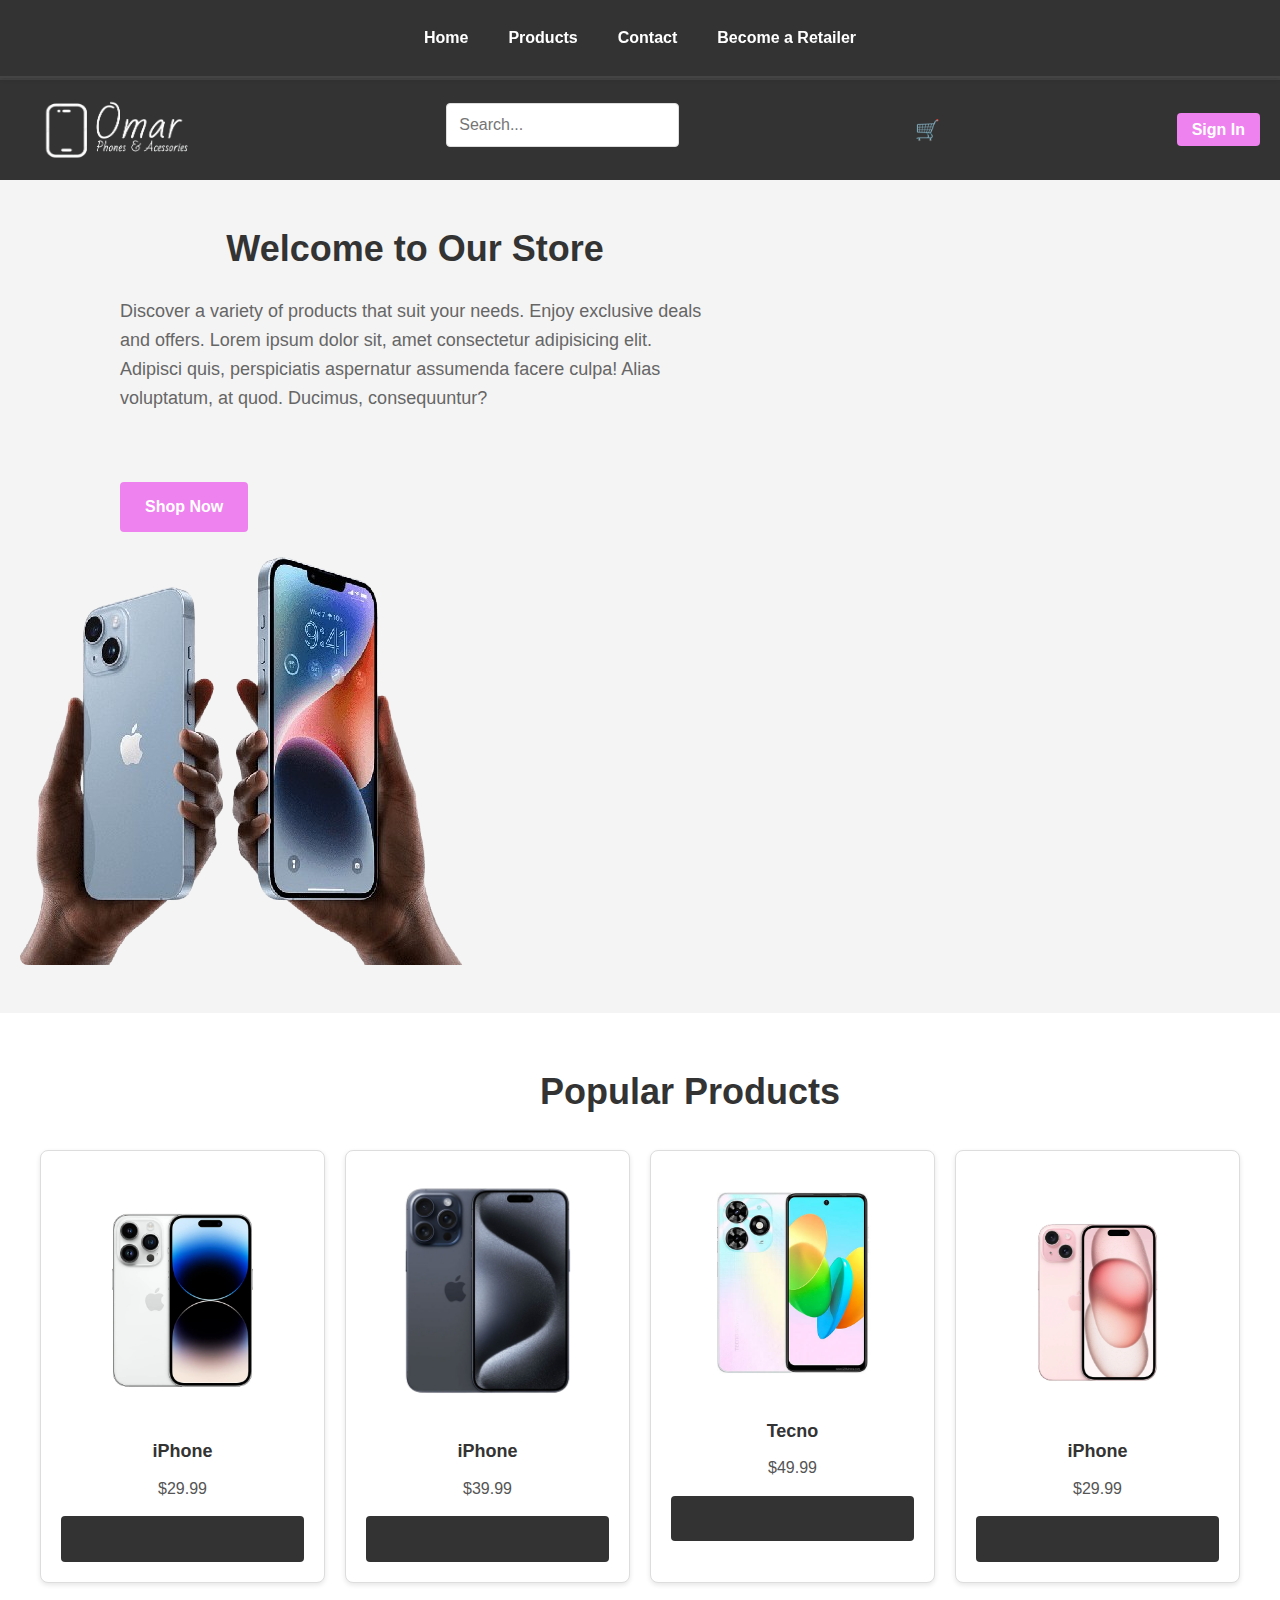
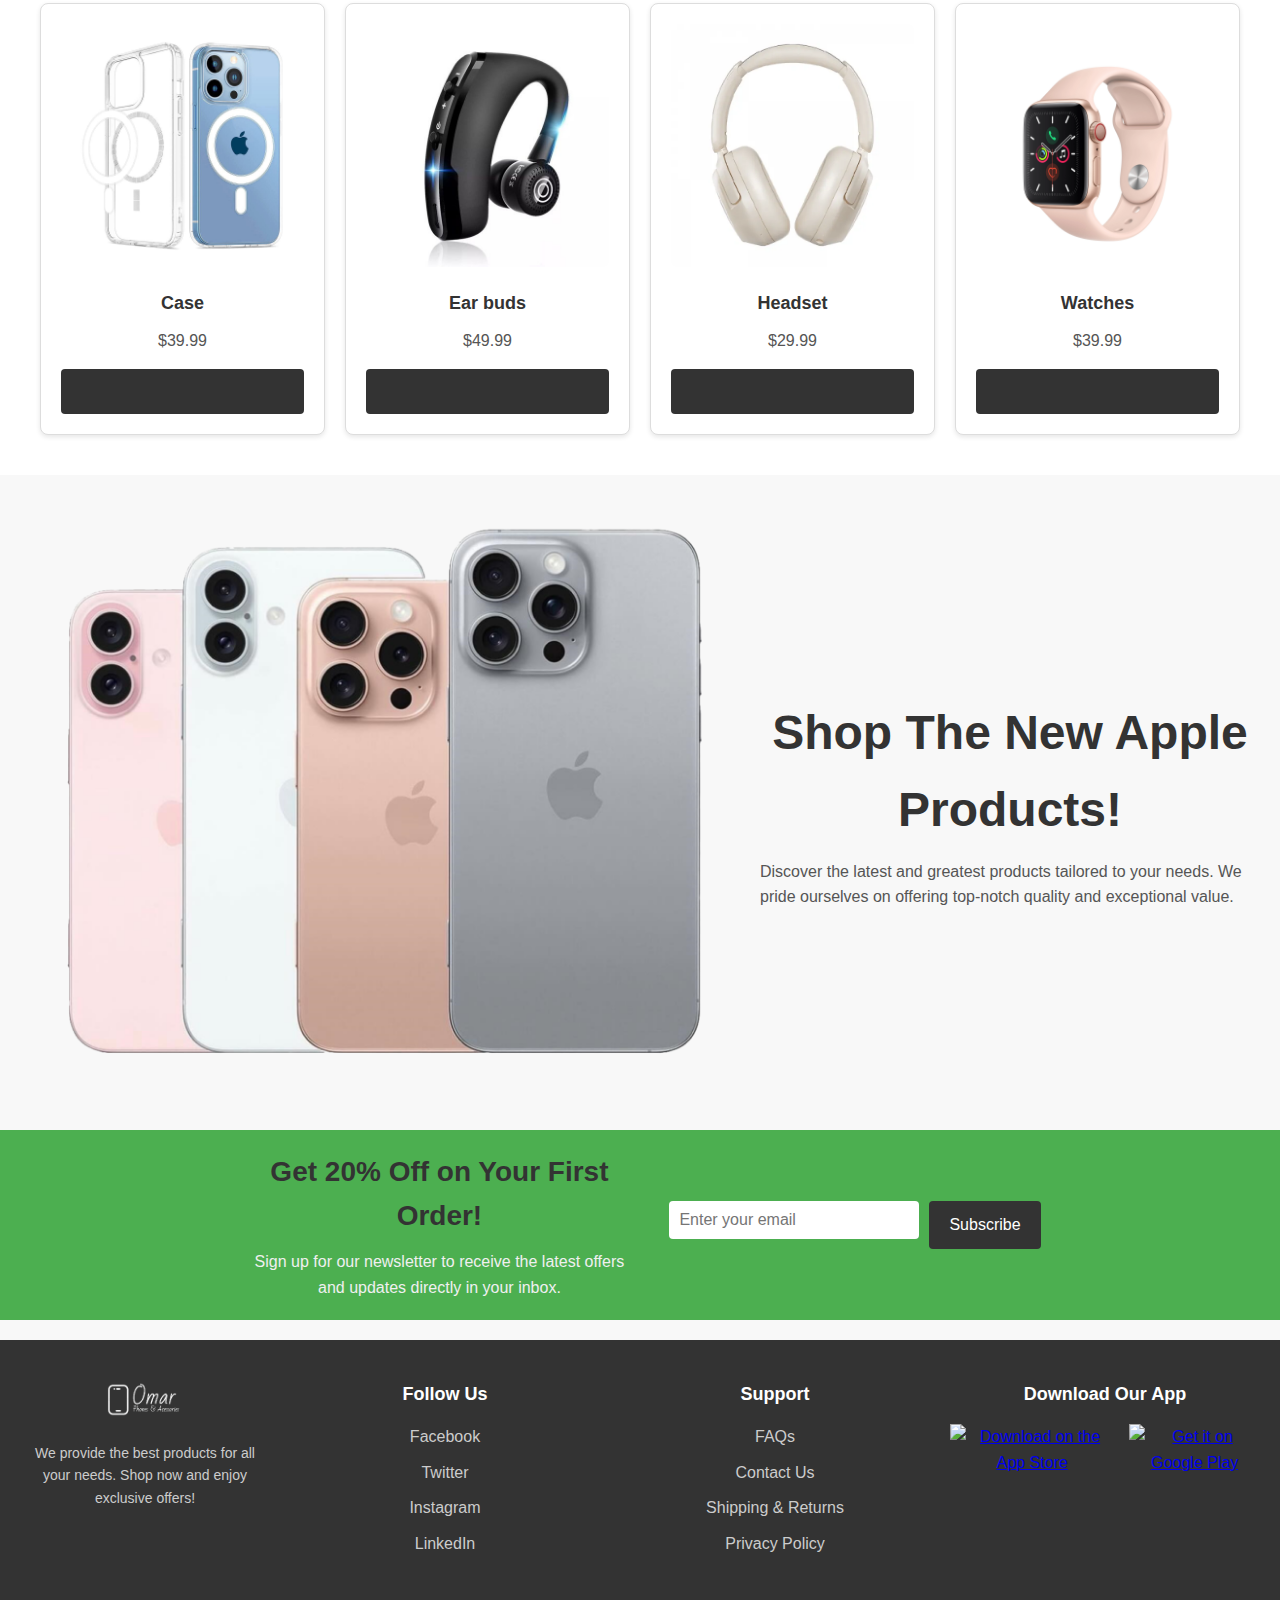
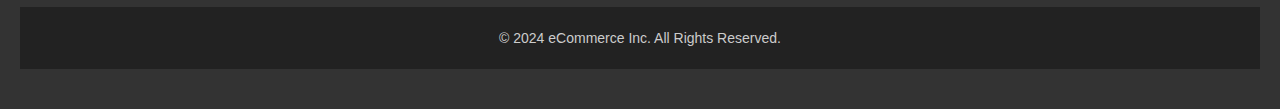
==== index.html @ 6a779250 "initial commit" ====
<!DOCTYPE html>
<html lang="en">
<head>
    <meta charset="UTF-8">
    <meta name="viewport" content="width=device-width, initial-scale=1.0">
    <link rel="stylesheet" href="styles.css">
    <link rel="stylesheet" href="style1.css">
    <title>Omar Phones & Accessories</title>
</head>
<body>

    <!-- First Navbar -->
    <nav class="navbar navbar-top">
        <ul class="navbar-list">
            <li><a href="index.html" class="navbar-link">Home</a></li>
            <li><a href="products.html" class="navbar-link">Products</a></li>
            <li><a href="Contact.html" class="navbar-link">Contact</a></li>
            <li><a href="authPage.html" class="navbar-link">Become a Retailer</a></li>
        </ul>
    </nav>

    <!-- Second Navbar -->
    <nav class="navbar navbar-bottom">
        <div class="navbar-container">
            <!-- Logo -->
            <div class="logo">
                <a href="index.html" class="logo-link"><img class="logo" src="./images/logo.png" alt="logo"></a>
            </div>

            <!-- Search Bar -->
            <div class="search-bar">
                <input type="text" placeholder="Search...">
            </div>

            <!-- Cart Icon -->
            <div class="cart-icon">
                <a href="cart.html">🛒</a>
            </div>

            <!-- Sign In Button -->
            <div class="sign-in-btn">
                <a href="authPage.html" class="sign-in-link">Sign In</a>
            </div>
        </div>
    </nav>

    <!-- Hero Section -->
    <section class="hero">
        <div class="hero-content">
            <h1 class="hero-title">Welcome to Our Store</h1>
            <p class="hero-text">Discover a variety of products that suit your needs. Enjoy exclusive deals and offers. Lorem ipsum dolor sit, amet consectetur adipisicing elit. Adipisci quis, perspiciatis aspernatur assumenda facere culpa! Alias voluptatum,  at  quod. Ducimus, consequuntur?</p>
            <a href="products.html" class="cta-btn">Shop Now</a>
        </div>
        <div class="hero-image">
            <img src="./images/133-removebg-preview.png" alt="Hero Image">
        </div>
    </section>

    <section class="products-section">
        <h1 class="head">Popular Products </h1>
        <div class="products-container">
            <div class="product-card">
                <img src="./images/14pro.webp" alt="Product 1">
                <h3>iPhone</h3>
                <p>$29.99</p>
                <a href="products.html" class="view-btn">View</a>
            </div>
            <div class="product-card">
                <img src="./images/15pm.png" alt="Product 2">
                <h3>iPhone</h3>
                <p>$39.99</p>
                <a href="products.html" class="view-btn">View</a>
            </div>
            <div class="product-card">
                <img src="./images/s2.JPG" alt="Product 3">
                <h3>Tecno</h3>
                <p>$49.99</p>
                <a href="products.html" class="view-btn">View</a>
            </div>
            <div class="product-card">
                <img src="./images/p1.webp" alt="Product 1">
                <h3>iPhone</h3>
                <p>$29.99</p>
                <a href="products.html" class="view-btn">View</a>
            </div>
            <div class="product-card">
                <img src="./images/case01.jpg" alt="Product 2">
                <h3>Case </h3>
                <p>$39.99</p>
                <a href="products.html" class="view-btn">View</a>
            </div>
            <div class="product-card">
                <img src="./images/case3.jpg" alt="Product 3">
                <h3>Ear buds </h3>
                <p>$49.99</p>
                <a href="products.html" class="view-btn">View</a>
            </div>
            <div class="product-card">
                <img src="./images/case7.webp" alt="Product 1">
                <h3>Headset</h3>
                <p>$29.99</p>
                <a href="products.html" class="view-btn">View</a>
            </div>
            <div class="product-card">
                <img src="./images/case4.webp" alt="Product 2">
                <h3>Watches</h3>
                <p>$39.99</p>
                <a href="products.html" class="view-btn">View</a>
            </div>
          
           
           
        </div>
    </section>

    <section class="image-text-section">
        <div class="image-container">
            <img src="./images/ee.png" alt="Placeholder Image">
        </div>
        <div class="text-container">
            <h2 class="section-header">Shop The New Apple Products!</h2>
            <p class="section-text">
                Discover the latest and greatest products tailored to your needs. 
                We pride ourselves on offering top-notch quality and exceptional value.
            </p>
        </div>
    </section>

    <!-- Banner Section -->
    <section class="banner">
        <div class="banner-content">
            <div class="offer">
                <h2>Get 20% Off on Your First Order!</h2>
                <p>Sign up for our newsletter to receive the latest offers and updates directly in your inbox.</p>
            </div>
            <div class="subscribe">
                <form class="newsletter-form">
                    <input type="email" placeholder="Enter your email" required>
                    <button type="submit" class="subscribe-btn">Subscribe</button>
                </form>
            </div>
        </div>
    </section>
     
    <!-- Footer Section -->
    <footer class="footer">
        <div class="container">
            <!-- Logo Section -->
            <div class="footer-logo">
                <img src="./images/logo.png" alt="Company Logo">
                <p>We provide the best products for all your needs. Shop now and enjoy exclusive offers!</p>
            </div>

            <!-- Social Links -->
            <div class="footer-social">
                <h3>Follow Us</h3>
                <ul>
                    <li><a href="https://facebook.com" target="_blank">Facebook</a></li>
                    <li><a href="https://twitter.com" target="_blank">Twitter</a></li>
                    <li><a href="https://instagram.com" target="_blank">Instagram</a></li>
                    <li><a href="https://linkedin.com" target="_blank">LinkedIn</a></li>
                </ul>
            </div>

            <!-- Support Section -->
            <div class="footer-support">
                <h3>Support</h3>
                <ul>
                    <li><a href="#">FAQs</a></li>
                    <li><a href="#">Contact Us</a></li>
                    <li><a href="#">Shipping & Returns</a></li>
                    <li><a href="#">Privacy Policy</a></li>
                </ul>
            </div>

            <!-- Download App Section -->
            <div class="footer-download">
                <h3>Download Our App</h3>
                <div class="app-links">
                    <a href="#" class="app-store-link">
                        <img src="app-store.png" alt="Download on the App Store">
                    </a>
                    <a href="#" class="app-store-link">
                        <img src="google-play.png" alt="Get it on Google Play">
                    </a>
                </div>
            </div>
        </div>

        <!-- Copyright Section -->
        <div class="footer-copyright">
            <p>&copy; 2024 eCommerce Inc. All Rights Reserved.</p>
        </div>
    </footer>

</body>
</html>
---- styles.css ----
/* General reset for margin and padding */
* {
    margin: 0;
    padding: 0;
    box-sizing: border-box;
}

/* Basic styling for navbars */
.navbar {
    background-color: #333;
    color: white;
    padding: 5px 0;
}

.navbar-top {
    border-bottom: 2px solid #444; /* Border between navbars */
}

/* Make the first navbar sticky */
.navbar-top {
    position: sticky; /* Makes the navbar stick to the top */
    top: 0; /* Sticks it at the very top of the viewport */
    z-index: 1000; /* Ensures it stays above other elements */
     
    box-shadow: 0 2px 4px rgba(0, 0, 0, 0.1); /* Optional shadow for better visibility */
}

/* Additional styles for better design */
.navbar-list {
    display: flex; /* Makes the navbar items display in a row */
    justify-content: space-around; /* Space between navbar links */
    margin: 0;
    padding: 10px 0;
    list-style: none; /* Removes bullets from list */
}

.navbar-link {
    text-decoration: none;
    color: #333; /* Navbar link color */
    font-size: 16px;
    font-weight: 600;
    transition: color 0.3s ease;
}

.navbar-link:hover {
    color: #6a0dad; /* Hover effect with violet color */
}


.navbar-bottom {
    border-top: 2px solid #444;
}

/* Navbar container to manage layout */
.navbar-container {
    display: flex;
    align-items: center;
    justify-content: space-between;
    padding: 10px 20px;
}

.logo{
    width: 200px;
    height: 70px;
}

/* Styling for Logo */
.logo .logo-link {
    color: white;
    font-size: 24px;
    text-decoration: none;
}

/* Styling for Search Bar */
.search-bar input {
    padding: 8px;
    width: 200px;
    border-radius: 4px;
    border: 1px solid #ccc;
}

/* Styling for Cart Icon */
.cart-icon a {
    color: white;
    font-size: 20px;
    text-decoration: none;
    padding: 10px;
}

/* Styling for Sign In Button */
.sign-in-btn .sign-in-link {
    color: white;
    background-color: violet;
    padding: 8px 15px;
    border-radius: 4px;
    text-decoration: none;
    font-weight: bold;
    transition: background-color 0.3s, transform 0.2s;
}

.sign-in-btn .sign-in-link:hover {
    background-color: darkviolet;
    transform: scale(1.05);
}

/* Navbar List styling for first navbar */
.navbar-list {
    list-style: none;
    display: flex;
    justify-content: center;
}

.navbar-link {
    color: white;
    text-decoration: none;
    padding: 10px 20px;
    display: block;
    transition: background-color 0.3s;
}

.navbar-link:hover {
    background-color: #555;
}

/* Hero Section */
.hero {
    display: flex;
    justify-content: space-between;
    align-items: center;
    padding: 40px 20px;
    background-color: #f4f4f4;
    flex-wrap: wrap; 
}

.hero-content {
    max-width: 50%;
    padding-right: 30px;
    margin-left: 100px;
}

.hero-title {
    font-size: 36px;
    font-weight: bold;
    color: #333;
}

.hero-text {
    margin-top: 10px;
    font-size: 18px;
    color: #666;
}

.cta-btn {
    display: inline-block;
    margin-top: 70px;
    padding: 12px 25px;
    background-color: violet;
    color: white;
    text-decoration: none;
    border-radius: 4px;
    font-weight: bold;
    transition: background-color 0.3s;
}

.cta-btn:hover {
    background-color: darkviolet;
}

/* Hero Image */
.hero-image img {
    max-width: 100%;
    height: auto;
    border-radius: 8px;
}

/* cards  */
/* General reset */
* {
    margin: 0;
    padding: 0;
    box-sizing: border-box;
}

.head {
    margin-left: 100px;
    padding: 10px;
    font-size: 36px;
    font-weight: bold;
    color: #333;
}

/* Container for the product cards */
.products {
    padding: 40px 20px;
    background-color: #f4f4f4;
}

.product-cards-container {
    display: grid;
    grid-template-columns: repeat(auto-fill, minmax(250px, 1fr));
    gap: 20px;
}

/* Styling for individual product card */
.product-card {
    background-color: white;
    border: 1px solid #ddd;
    border-radius: 8px;
    overflow: hidden;
    box-shadow: 0 2px 8px rgba(0, 0, 0, 0.1);
    transition: transform 0.3s ease;
    text-align: center;
}

.product-card:hover {
    transform: translateY(-10px); /* Hover effect to lift the card */
}

/* Image inside the card */
.product-card img {
    width: 100%;
    height: 200px;
    object-fit: cover;
}

/* Card content (name and price) */
.product-card .card-content {
    padding: 15px;
}

.product-card .card-title {
    font-size: 20px;
    font-weight: bold;
    color: #333;
}

.product-card .card-price {
    font-size: 18px;
    color: #888;
    margin-top: 10px;
}

/* Link styling */
.product-card a {
    display: block;
    text-decoration: none;
    color: inherit;
}

/* Responsive Adjustments */
@media (max-width: 768px) {
    .product-cards-container {
        grid-template-columns: repeat(auto-fill, minmax(200px, 1fr)); /* Slightly smaller grid items */
    }

    .product-card .card-title {
        font-size: 18px; /* Smaller title font size */
    }

    .product-card .card-price {
        font-size: 16px; /* Smaller price font size */
    }
}


/* General Reset */
* {
    margin: 0;
    padding: 0;
    box-sizing: border-box;
}

/* Apply to entire body via auth-section */
.auth-section {
    display: flex;
    justify-content: center;
    align-items: center;
    height: 100vh;
    background-color: #f5f5f5;  /* Light gray background for the entire page */
    font-family: Arial, sans-serif;
}

/* Auth Container */
.auth-container {
    width: 100%;
    max-width: 400px;
    background-color: white;
    padding: 20px;
    border-radius: 8px;
    box-shadow: 0 4px 10px rgba(0, 0, 0, 0.1);
}

/* Tab Navigation */
.tab-nav {
    display: flex;
    justify-content: space-between;
    margin-bottom: 20px;
}

.tab-button {
    background: none;
    border: none;
    font-size: 18px;
    font-weight: bold;
    color: #333;
    cursor: pointer;
    padding: 10px 20px;
    border-bottom: 3px solid transparent;
    transition: border-color 0.3s ease;
}

.tab-button.active {
    border-color: #4CAF50;
}

.tab-button:hover {
    color: #4CAF50;
}

/* Form Containers */
.form-container {
    display: flex;
    flex-direction: column;
    gap: 15px;
}

h2 {
    text-align: center;
    font-size: 24px;
    color: #333;
    margin-bottom: 20px;
}

input[type="email"],
input[type="password"],
input[type="text"],
textarea {
    padding: 12px;
    font-size: 16px;
    border: 1px solid #ddd;
    border-radius: 4px;
    margin-bottom: 10px;
    width: 100%;
}

textarea {
    resize: vertical;
}

.submit-btn {
    padding: 12px;
    font-size: 16px;
    background-color: #4CAF50;
    color: white;
    border: none;
    border-radius: 4px;
    cursor: pointer;
    transition: background-color 0.3s ease;
}

.submit-btn:hover {
    background-color: #45a049;
}

.switch-form {
    text-align: center;
    font-size: 14px;
}

.switch-form span {
    color: #4CAF50;
    cursor: pointer;
}

.switch-form span:hover {
    text-decoration: underline;
}

/* Terms and Conditions */
.terms-container {
    display: flex;
    align-items: center;
    gap: 10px;
}

.terms-container input {
    width: auto;
}

/* Responsive Design */
@media (max-width: 480px) {
    .auth-section {
        padding: 15px;  /* Optional: Adjust padding for mobile */
    }

    .auth-container {
        width: 100%;
        padding: 15px;
    }

    h2 {
        font-size: 20px;
    }

    input[type="email"],
    input[type="password"],
    input[type="text"],
    textarea {
        font-size: 14px;
    }

    .submit-btn {
        font-size: 14px;
    }
}

/* General Reset */
* {
    margin: 0;
    padding: 0;
    box-sizing: border-box;
}

body {
    font-family: Arial, sans-serif;
    line-height: 1.6;
}

/* Section Container */
.image-text-section {
    display: flex;
    flex-direction: row;
    align-items: center;
    justify-content: center;
    gap: 20px; /* Space between image and text */
    padding: 20px;
}

/* Image Styling */
.image-container img {
    max-width: 100%; /* Ensures the image is responsive */
    height: auto;
    border-radius: 8px; /* Optional: Rounded corners */
}

/* Text Container */
.text-container {
    max-width: 500px;
}

.section-header {
    font-size: 3rem;
    margin-bottom: 10px;
    color: #333;
}

.section-text {
    font-size: 1rem;
    color: #555;
}

/* Responsive Design */
@media (max-width: 768px) {
    .image-text-section {
        flex-direction: column; /* Stack image and text vertically */
        text-align: center;
    }
}


/* Footer Styling */
.footer {
    background-color: #333;
    color: white;
    padding: 40px 20px;
}

.container {
    display: flex;
    flex-wrap: wrap;
    justify-content: space-between;
    gap: 30px;
}

.footer-logo {
    flex: 1;
    max-width: 250px;
}

.footer-logo img {
    width: 100px;
    margin-bottom: 15px;
}

.footer-logo p {
    font-size: 14px;
    color: #ccc;
}

.footer-social,
.footer-support,
.footer-download {
    flex: 1;
    min-width: 220px;
}

.footer-social h3,
.footer-support h3,
.footer-download h3 {
    color: #fff;
    font-size: 18px;
    margin-bottom: 15px;
}

.footer-social ul,
.footer-support ul {
    list-style: none;
}

.footer-social ul li,
.footer-support ul li {
    margin-bottom: 10px;
}

.footer-social ul li a,
.footer-support ul li a {
    color: #ccc;
    text-decoration: none;
}

.footer-social ul li a:hover,
.footer-support ul li a:hover {
    color: #fff;
}

.app-links {
    display: flex;
    gap: 15px;
}

.app-store-link img {
    width: 130px;
    height: auto;
}

/* Copyright Section */
.footer-copyright {
    background-color: #222;
    text-align: center;
    padding: 20px;
    margin-top: 40px;
}

.footer-copyright p {
    font-size: 14px;
    color: #ccc;
}

/* Responsive Styles */
@media (max-width: 768px) {
    .container {
        flex-direction: column;
        align-items: center;
    }

    .footer-logo {
        text-align: center;
        margin-bottom: 30px;
    }

    .footer-social,
    .footer-support,
    .footer-download {
        text-align: center;
        margin-bottom: 30px;
    }

    .app-links {
        justify-content: center;
    }

    .app-store-link img {
        width: 110px;
    }
}

/* General Reset */
* {
    margin: 0;
    padding: 0;
    box-sizing: border-box;
}

body {
    font-family: Arial, sans-serif;
}

/* Banner Styling */
.banner {
    background-color: #4CAF50; /* Green background for the banner */
    color: white;
    padding: 20px 0;
    text-align: center;
}

.banner-content {
    display: flex;
    justify-content: center;
    align-items: center;
    flex-direction: row;
    gap: 30px;
    max-width: 1200px;
    margin: 0 auto;
}

.offer {
    max-width: 400px;
}

.offer h2 {
    font-size: 28px;
    font-weight: bold;
    margin-bottom: 10px;
}

.offer p {
    font-size: 16px;
    color: #f0f0f0;
}

.subscribe {
    display: flex;
    justify-content: center;
    align-items: center;
}

.newsletter-form {
    display: flex;
    gap: 10px;
}

.newsletter-form input {
    padding: 10px;
    font-size: 16px;
    border: none;
    border-radius: 4px;
    width: 250px;
}

.subscribe-btn {
    padding: 10px 20px;
    background-color: #333;
    color: white;
    border: none;
    border-radius: 4px;
    font-size: 16px;
    cursor: pointer;
    transition: background-color 0.3s ease;
}

.subscribe-btn:hover {
    background-color: #555;
}

/* Responsive Design */
@media (max-width: 768px) {
    .banner-content {
        flex-direction: column;
        text-align: center;
    }

    .offer h2 {
        font-size: 24px;
    }

    .newsletter-form input {
        width: 200px;
    }
}



/* Responsive adjustments */
@media (max-width: 768px) {
    .hero {
        flex-direction: column; /* Stack items vertically */
        text-align: center;
    }

    .hero-content {
        max-width: 100%;
        padding-right: 0;
    }

    .hero-title {
        font-size: 28px; /* Reduce font size on smaller screens */
    }

    .hero-text {
        font-size: 16px; /* Smaller text on smaller screens */
    }

    .cta-btn {
        padding: 10px 20px; /* Adjust button padding */
    }

    .hero-image {
        margin-top: 20px;
    }
}

@media (max-width: 480px) {
    .hero-title {
        font-size: 24px; /* Further reduce font size on very small screens */
    }

    .hero-text {
        font-size: 14px; /* Smaller text on very small screens */
    }

    .cta-btn {
        padding: 8px 15px; /* Smaller button */
    }
}
---- style1.css ----
/* General Reset */
* {
    margin: 0;
    padding: 0;
    box-sizing: border-box;
}

body {
    font-family: Arial, sans-serif;
    line-height: 1.6;
    background-color: #f8f8f8;
    color: #333;
}

/* Contact Page Styles */
.contact-section {
    padding: 40px 20px;
    background-color: #fff;
}

.container {
    display: flex;
    justify-content: space-between;
    gap: 20px;
}

.contact-info {
    flex: 1;
    background-color: #f4f4f4;
    padding: 20px;
    border-radius: 8px;
}

.contact-info h2 {
    margin-bottom: 20px;
    font-size: 24px;
    color: #333;
}

.contact-info p {
    margin-bottom: 10px;
    font-size: 16px;
    color: #555;
}

.contact-info ul {
    list-style: none;
}

.contact-info ul li {
    margin-bottom: 10px;
    font-size: 16px;
}

/* Contact Form Styles */
.contact-form {
    flex: 2;
    background-color: #f4f4f4;
    padding: 20px;
    border-radius: 8px;
}

.contact-form h2 {
    font-size: 24px;
    margin-bottom: 20px;
}

.contact-form .form-group {
    margin-bottom: 20px;
}

.contact-form label {
    font-size: 16px;
    display: block;
    margin-bottom: 8px;
}

.contact-form input,
.contact-form textarea {
    width: 100%;
    padding: 10px;
    font-size: 16px;
    border: 1px solid #ddd;
    border-radius: 4px;
}

.contact-form button {
    background-color: #333;
    color: white;
    padding: 10px 20px;
    border: none;
    border-radius: 4px;
    cursor: pointer;
    font-size: 16px;
}

.contact-form button:hover {
    background-color: #555;
}

/* Footer Styles */
footer {
    background-color: #333;
    color: white;
    text-align: center;
    padding: 10px;
    margin-top: 20px;
}

/* Responsive Styles */
@media (max-width: 768px) {
    .container {
        flex-direction: column;
        align-items: center;
    }

    .contact-info,
    .contact-form {
        width: 100%;
    }

    .contact-info {
        margin-bottom: 20px;
    }

    .contact-form button {
        width: 100%;
    }
}


/* Product Section */
.products-section {
    padding: 40px 20px;
    background-color: #fff;
}

.products-container {
    display: grid;
    grid-template-columns: repeat(4, 1fr);
    gap: 20px;
    max-width: 1200px;
    margin: 0 auto;
}

.product-card {
    background-color: #fff;
    padding: 20px;
    border-radius: 8px;
    text-align: center;
    box-shadow: 0 2px 5px rgba(0, 0, 0, 0.1);
    transition: transform 0.3s ease;
}

.product-card img {
    width: 100%;
    height: auto;
    border-radius: 8px;
    margin-bottom: 15px;
}

.product-card h3 {
    font-size: 18px;
    margin-bottom: 10px;
}

.product-card p {
    font-size: 16px;
    color: #555;
    margin-bottom: 15px;
}

.view-btn {
    background-color: #333;
    color: #fff;
    padding: 10px 20px;
    border: none;
    border-radius: 4px;
    font-size: 16px;
    transition: background-color 0.3s ease, color 0.3s ease; 
}

.view-btn:hover {
    background-color: #555;
    color: white; 
}


.product-card:hover {
    transform: scale(1.05);
}

/* General Reset */
* {
    margin: 0;
    padding: 0;
    box-sizing: border-box;
}

/* Cart Page */
.cart-section {
    display: flex;
    justify-content: center;
    align-items: flex-start;
    min-height: 100vh;
    background-color: #f5f5f5;
    font-family: Arial, sans-serif;
    padding: 20px;
}

.cart-container {
    width: 100%;
    max-width: 800px;
    background-color: white;
    padding: 20px;
    border-radius: 8px;
    box-shadow: 0 4px 10px rgba(0, 0, 0, 0.1);
}

h1 {
    text-align: center;
    font-size: 24px;
    margin-bottom: 20px;
    color: #333;
}

/* Cart Items */
.cart-items {
    margin-bottom: 20px;
}

.cart-item {
    display: flex;
    align-items: center;
    justify-content: space-between;
    margin-bottom: 15px;
    padding: 10px;
    background-color: #f9f9f9;
    border-radius: 8px;
    box-shadow: 0 2px 5px rgba(0, 0, 0, 0.1);
}

.cart-item img {
    width: 100px;
    height: 100px;
    object-fit: cover;
    border-radius: 8px;
}

.item-info {
    flex-grow: 1;
    padding: 0 10px;
}

.item-info h3 {
    font-size: 18px;
    color: #333;
}

.item-info p {
    font-size: 16px;
    color: #888;
}

/* Remove Button */
.remove-btn {
    background-color: #ff4d4d;
    color: white;
    border: none;
    padding: 8px 12px;
    font-size: 14px;
    cursor: pointer;
    border-radius: 4px;
    transition: background-color 0.3s ease;
}

.remove-btn:hover {
    background-color: #ff3333;
}

/* Cart Summary */
.cart-summary {
    display: flex;
    justify-content: space-between;
    align-items: center;
    margin-top: 20px;
}

.cart-summary p {
    font-size: 18px;
    color: #333;
    font-weight: bold;
}

.checkout-btn, .payment-btn {
    padding: 12px 20px;
    font-size: 16px;
    background-color: #4CAF50;
    color: white;
    border: none;
    border-radius: 4px;
    cursor: pointer;
    transition: background-color 0.3s ease;
}

.checkout-btn:hover, .payment-btn:hover {
    background-color: #45a049;
}

.payment-btn {
    background-color: #007BFF;
}

.payment-btn:hover {
    background-color: #0066cc;
}

/* Responsive Design */
@media (max-width: 768px) {
    .cart-container {
        width: 100%;
        padding: 15px;
    }

    .cart-item {
        flex-direction: column;
        align-items: flex-start;
    }

    .cart-item img {
        width: 80px;
        height: 80px;
    }

    .item-info h3 {
        font-size: 16px;
    }

    .item-info p {
        font-size: 14px;
    }
}


/* Responsive Layout */
@media (max-width: 1024px) {
    .products-container {
        grid-template-columns: repeat(3, 1fr); /* 3 cards per row on medium screens */
    }
}

@media (max-width: 768px) {
    .products-container {
        grid-template-columns: repeat(2, 1fr); /* 2 cards per row on small screens */
    }
}

@media (max-width: 480px) {
    .products-container {
        grid-template-columns: 1fr; /* 1 card per row on very small screens */
    }
}
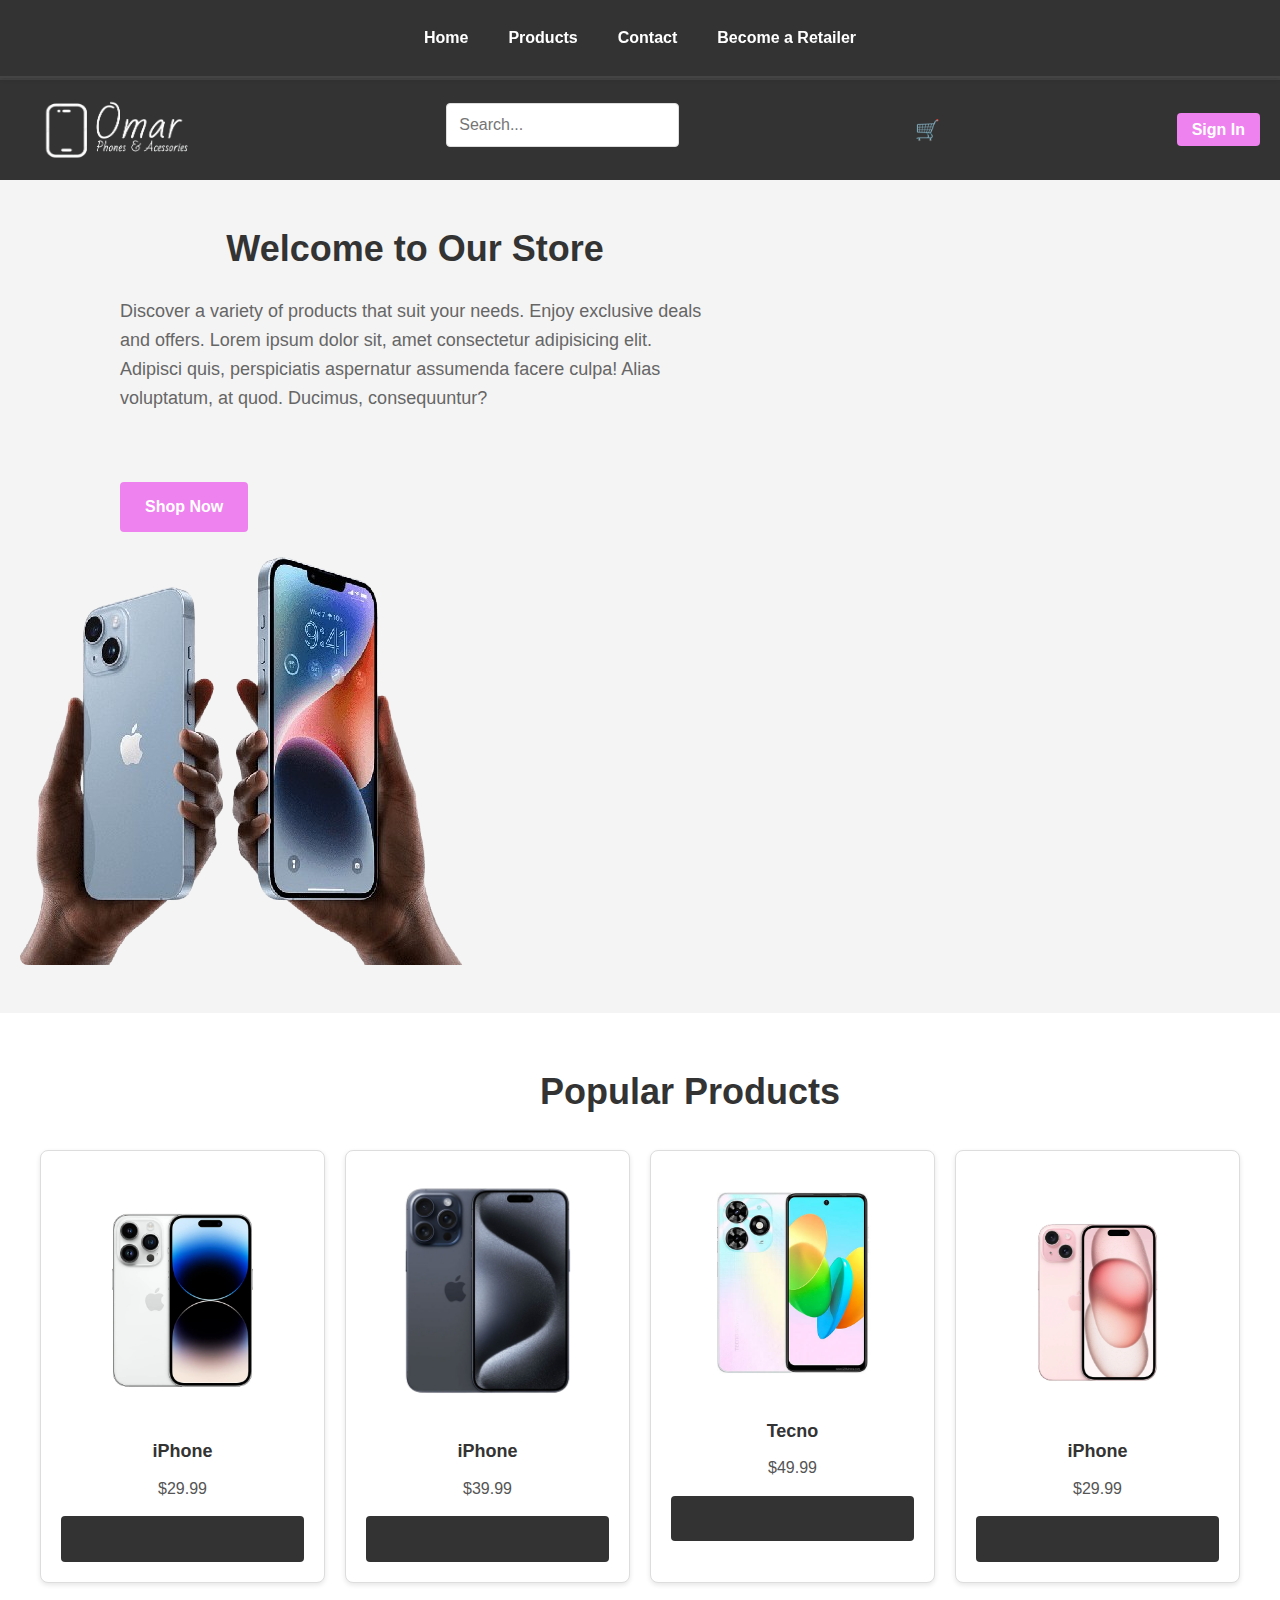
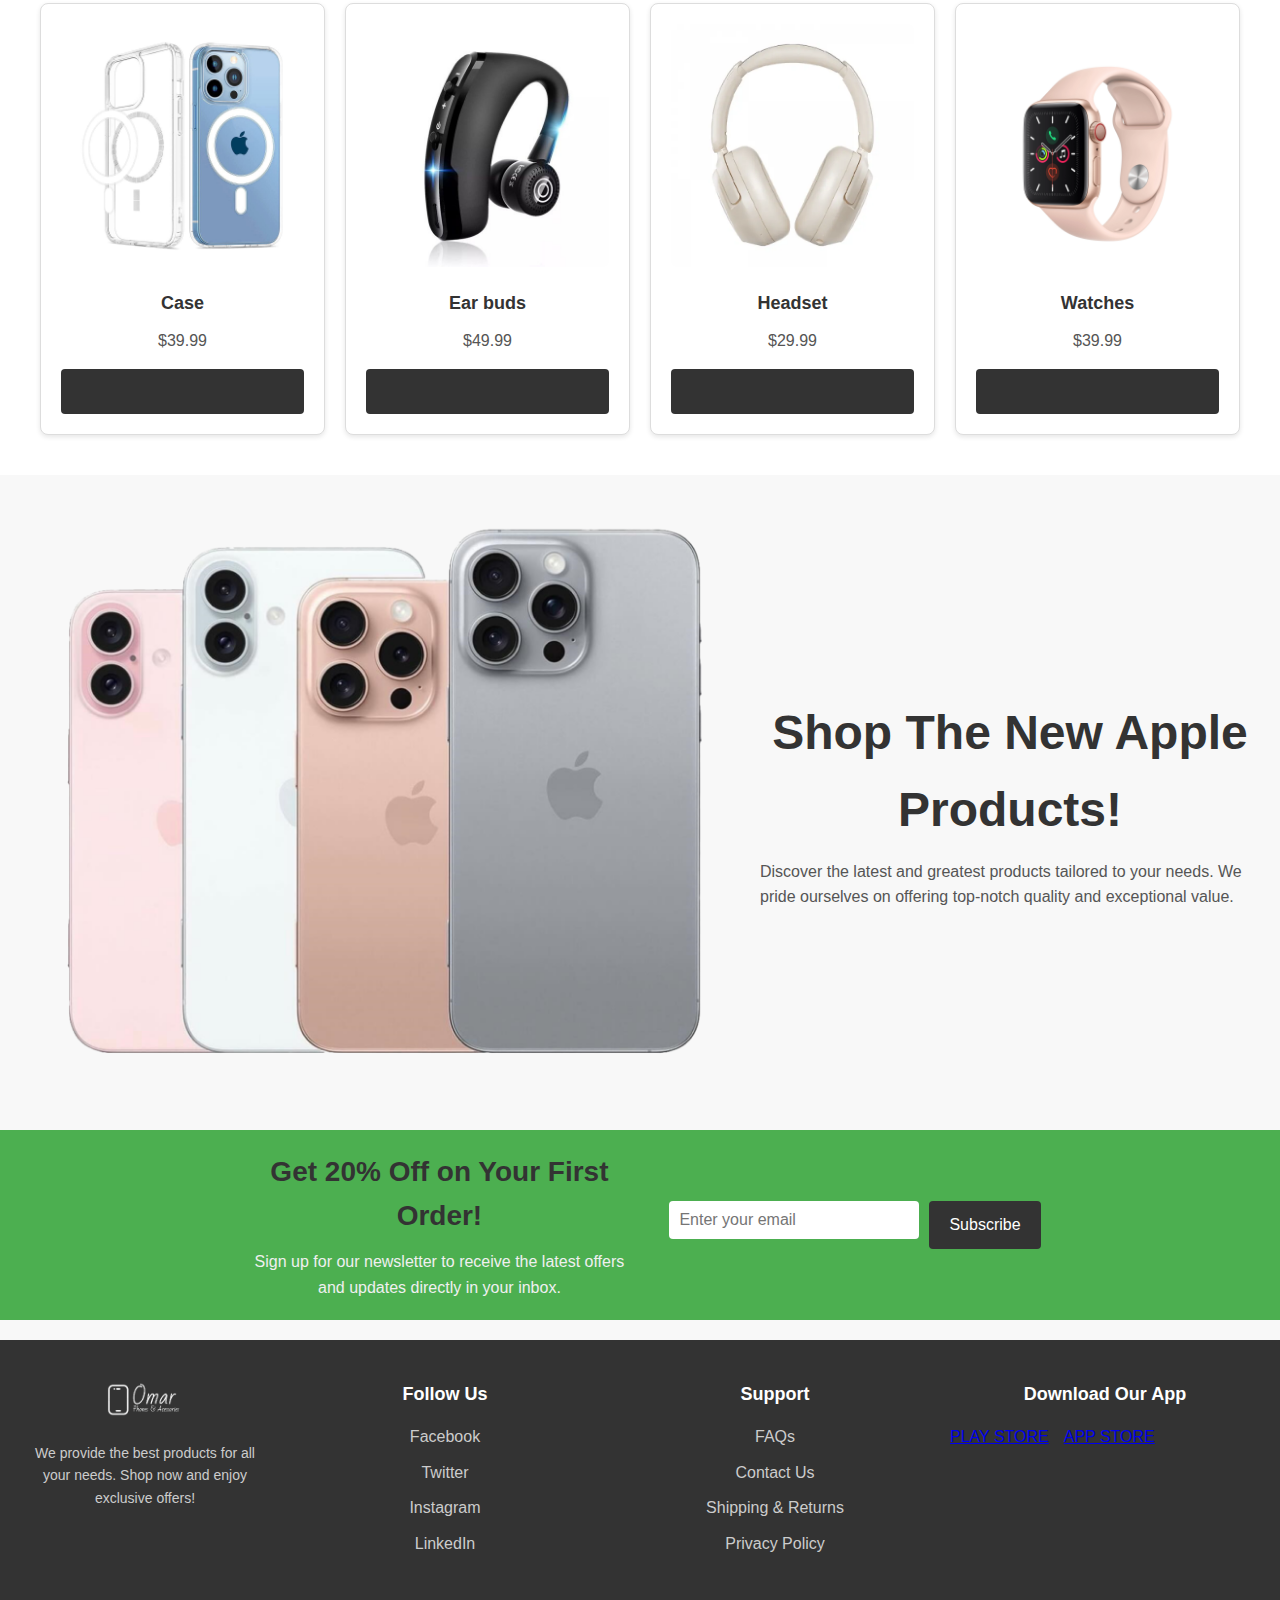
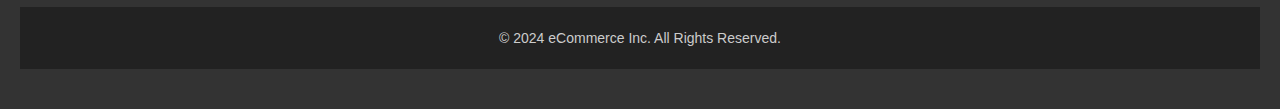
==== commit 449d4415: "added links" ====
--- a/index.html
+++ b/index.html
@@ -178,10 +178,10 @@
                 <h3>Download Our App</h3>
                 <div class="app-links">
                     <a href="#" class="app-store-link">
-                        <img src="app-store.png" alt="Download on the App Store">
+                      PLAY STORE  
                     </a>
                     <a href="#" class="app-store-link">
-                        <img src="google-play.png" alt="Get it on Google Play">
+                        APP STORE
                     </a>
                 </div>
             </div>
